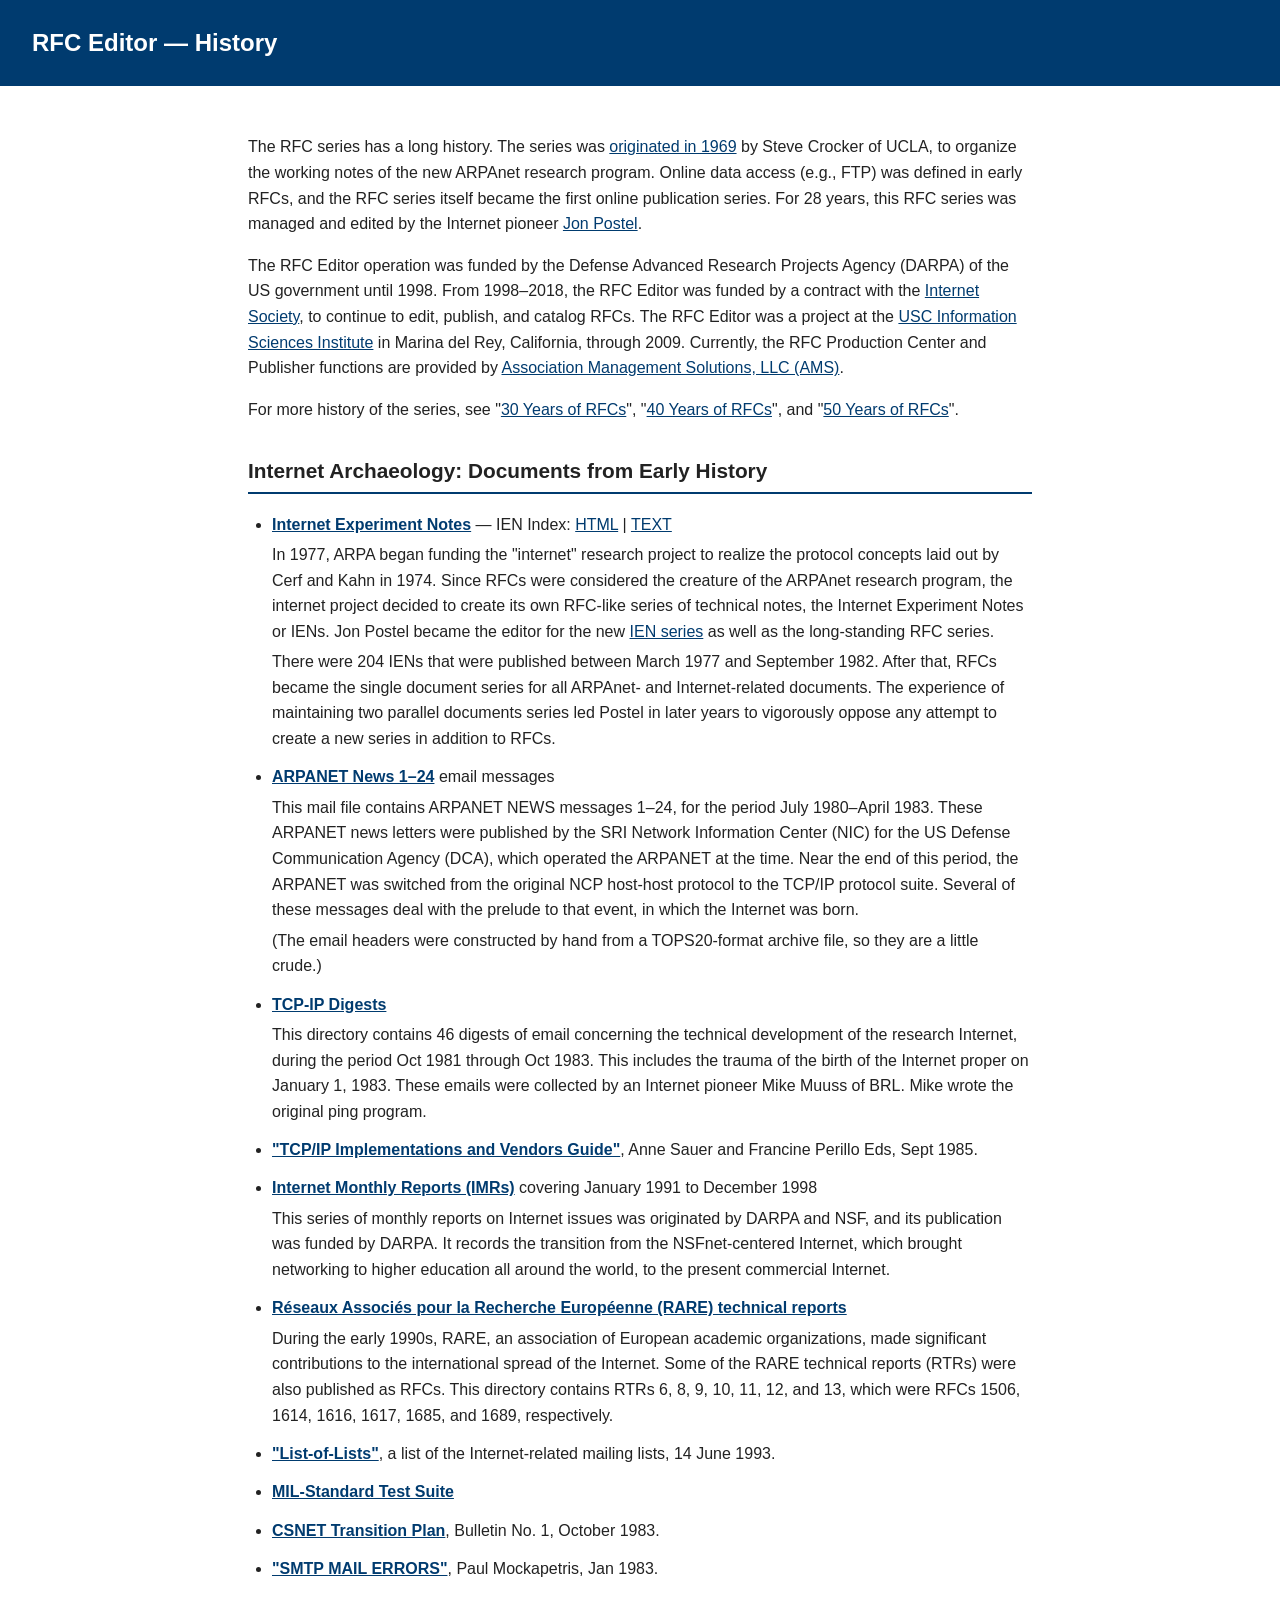
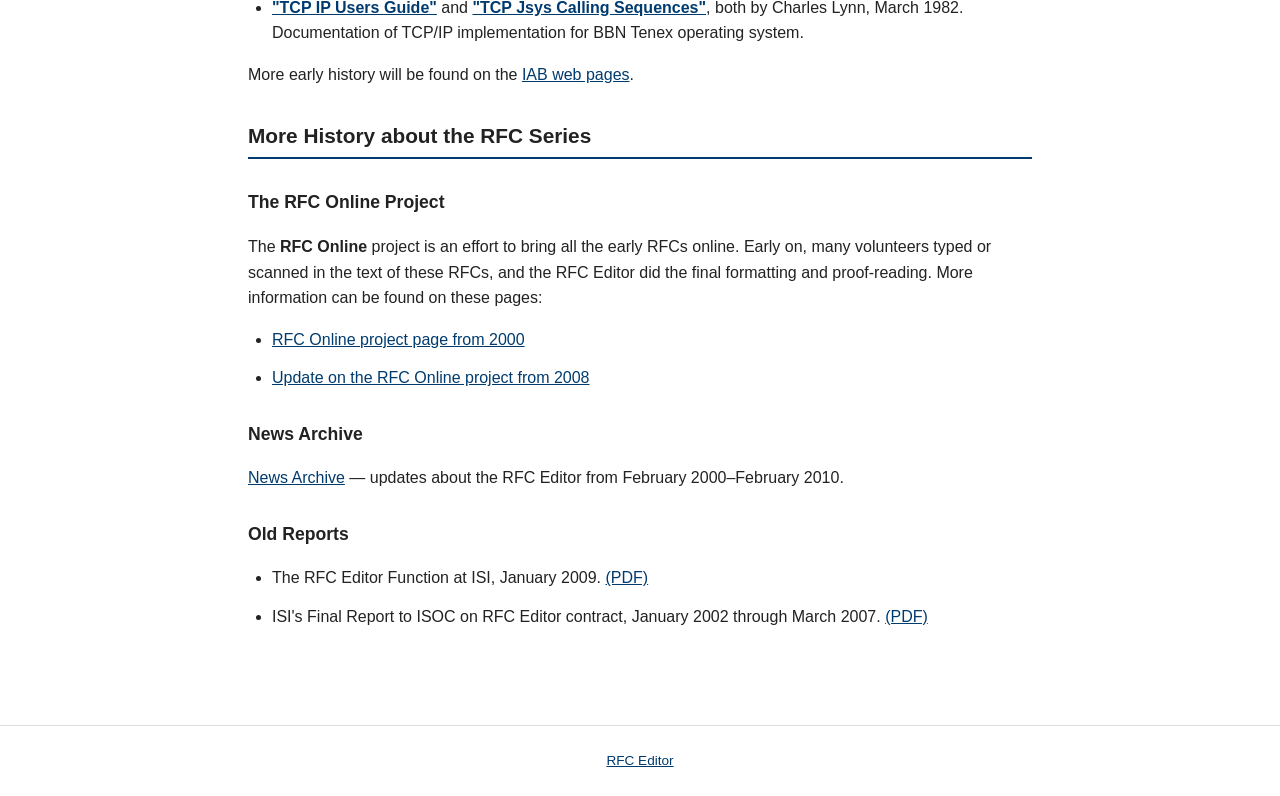
==== index.html @ 2dda4152 "Added frontpage html" ====
<!DOCTYPE html>
<html lang="en">
<head>
<meta charset="UTF-8">
<meta name="viewport" content="width=device-width, initial-scale=1">
<title>History — RFC Editor</title>
<style>
*,*::before,*::after{box-sizing:border-box}
body{margin:0;font-family:-apple-system,BlinkMacSystemFont,"Segoe UI",Roboto,Helvetica,Arial,sans-serif;line-height:1.6;color:#222;background:#fff}
header{background:#003b6f;color:#fff;padding:1.5rem 2rem}
header h1{margin:0;font-size:1.5rem;font-weight:600}
main{max-width:52rem;margin:0 auto;padding:2rem 1.5rem}
h2{font-size:1.3rem;border-bottom:2px solid #003b6f;padding-bottom:.3rem;margin-top:2rem}
h3{font-size:1.1rem;margin-top:1.8rem}
a{color:#003b6f}
a:hover{color:#0066cc}
ul{padding-left:1.5rem}
li{margin-bottom:.8rem}
li p{margin:.3rem 0}
footer{border-top:1px solid #ddd;margin-top:3rem;padding:1.5rem 2rem;text-align:center;font-size:.85rem;color:#666}
</style>
</head>
<body>
<header>
<h1>RFC Editor — History</h1>
</header>
<main>

<p>The RFC series has a long history. The series was <a href="https://www.rfc-editor.org/info/rfc3">originated in 1969</a> by Steve Crocker of UCLA, to organize the working notes of the new ARPAnet research program. Online data access (e.g., FTP) was defined in early RFCs, and the RFC series itself became the first online publication series. For 28 years, this RFC series was managed and edited by the Internet pioneer <a href="https://www.postel.org/remembrances/">Jon Postel</a>.</p>

<p>The RFC Editor operation was funded by the Defense Advanced Research Projects Agency (DARPA) of the US government until 1998. From 1998–2018, the RFC Editor was funded by a contract with the <a href="https://www.isoc.org/">Internet Society</a>, to continue to edit, publish, and catalog RFCs. The RFC Editor was a project at the <a href="https://www.isi.edu/">USC Information Sciences Institute</a> in Marina del Rey, California, through 2009. Currently, the RFC Production Center and Publisher functions are provided by <a href="https://www.amsl.com/">Association Management Solutions, LLC (AMS)</a>.</p>

<p>For more history of the series, see "<a href="https://www.rfc-editor.org/info/rfc2555">30 Years of RFCs</a>", "<a href="https://www.rfc-editor.org/info/rfc5540">40 Years of RFCs</a>", and "<a href="https://www.rfc-editor.org/info/rfc8700">50 Years of RFCs</a>".</p>

<h2>Internet Archaeology: Documents from Early History</h2>

<ul>
<li>
<p><strong><a href="/ien/ien-index.html">Internet Experiment Notes</a></strong> — IEN Index: <a href="/ien/ien-index.html">HTML</a> | <a href="/ien/ien-index.txt">TEXT</a></p>
<p>In 1977, ARPA began funding the "internet" research project to realize the protocol concepts laid out by Cerf and Kahn in 1974. Since RFCs were considered the creature of the ARPAnet research program, the internet project decided to create its own RFC-like series of technical notes, the Internet Experiment Notes or IENs. Jon Postel became the editor for the new <a href="/ien/ien-index.html">IEN series</a> as well as the long-standing RFC series.</p>
<p>There were 204 IENs that were published between March 1977 and September 1982. After that, RFCs became the single document series for all ARPAnet- and Internet-related documents. The experience of maintaining two parallel documents series led Postel in later years to vigorously oppose any attempt to create a new series in addition to RFCs.</p>
</li>

<li>
<p><strong><a href="ARPANET_News.mail">ARPANET News 1–24</a></strong> email messages</p>
<p>This mail file contains ARPANET NEWS messages 1–24, for the period July 1980–April 1983. These ARPANET news letters were published by the SRI Network Information Center (NIC) for the US Defense Communication Agency (DCA), which operated the ARPANET at the time. Near the end of this period, the ARPANET was switched from the original NCP host-host protocol to the TCP/IP protocol suite. Several of these messages deal with the prelude to that event, in which the Internet was born.</p>
<p>(The email headers were constructed by hand from a TOPS20-format archive file, so they are a little crude.)</p>
</li>

<li>
<p><strong><a href="tcp-ip-digest/">TCP-IP Digests</a></strong></p>
<p>This directory contains 46 digests of email concerning the technical development of the research Internet, during the period Oct 1981 through Oct 1983. This includes the trauma of the birth of the Internet proper on January 1, 1983. These emails were collected by an Internet pioneer Mike Muuss of BRL. Mike wrote the original ping program.</p>
</li>

<li>
<p><strong><a href="tcp-ip-implementations.txt.1">"TCP/IP Implementations and Vendors Guide"</a></strong>, Anne Sauer and Francine Perillo Eds, Sept 1985.</p>
</li>

<li>
<p><strong><a href="imr/">Internet Monthly Reports (IMRs)</a></strong> covering January 1991 to December 1998</p>
<p>This series of monthly reports on Internet issues was originated by DARPA and NSF, and its publication was funded by DARPA. It records the transition from the NSFnet-centered Internet, which brought networking to higher education all around the world, to the present commercial Internet.</p>
</li>

<li>
<p><strong><a href="RAREreports/">Réseaux Associés pour la Recherche Européenne (RARE) technical reports</a></strong></p>
<p>During the early 1990s, RARE, an association of European academic organizations, made significant contributions to the international spread of the Internet. Some of the RARE technical reports (RTRs) were also published as RFCs. This directory contains RTRs 6, 8, 9, 10, 11, 12, and 13, which were RFCs 1506, 1614, 1616, 1617, 1685, and 1689, respectively.</p>
</li>

<li><p><strong><a href="internet-list-of-lists">"List-of-Lists"</a></strong>, a list of the Internet-related mailing lists, 14 June 1993.</p></li>

<li><p><strong><a href="mil-std-tests/">MIL-Standard Test Suite</a></strong></p></li>

<li><p><strong><a href="csnet-transition-bulletin.n1.1">CSNET Transition Plan</a></strong>, Bulletin No. 1, October 1983.</p></li>

<li><p><strong><a href="smtp-mail-errors">"SMTP MAIL ERRORS"</a></strong>, Paul Mockapetris, Jan 1983.</p></li>

<li><p><strong><a href="tcp-ip.txt">"TCP IP Users Guide"</a></strong> and <strong><a href="tcp-jsys.txt">"TCP Jsys Calling Sequences"</a></strong>, both by Charles Lynn, March 1982. Documentation of TCP/IP implementation for BBN Tenex operating system.</p></li>
</ul>

<p>More early history will be found on the <a href="https://www.iab.org/about/history/">IAB web pages</a>.</p>

<h2>More History about the RFC Series</h2>

<h3>The RFC Online Project</h3>

<p>The <strong>RFC Online</strong> project is an effort to bring all the early RFCs online. Early on, many volunteers typed or scanned in the text of these RFCs, and the RFC Editor did the final formatting and proof-reading. More information can be found on these pages:</p>

<ul>
<li><a href="https://www.rfc-editor.org/old/rfc-online-2000.html">RFC Online project page from 2000</a></li>
<li><a href="https://www.rfc-editor.org/old/rfc-online-2008.html">Update on the RFC Online project from 2008</a></li>
</ul>

<h3>News Archive</h3>
<p><a href="https://www.rfc-editor.org/old/news-archive.html">News Archive</a> — updates about the RFC Editor from February 2000–February 2010.</p>

<h3>Old Reports</h3>
<ul>
<li>The RFC Editor Function at ISI, January 2009. <a href="https://www.rfc-editor.org/materials/RFCeditor.at.ISI.pdf">(PDF)</a></li>
<li>ISI's Final Report to ISOC on RFC Editor contract, January 2002 through March 2007. <a href="https://www.rfc-editor.org/materials/FinalReport-CY2002-Mar2007.pdf">(PDF)</a></li>
</ul>


</main>
<footer>
<a href="https://www.rfc-editor.org/">RFC Editor</a>
</footer>
</body>
</html>
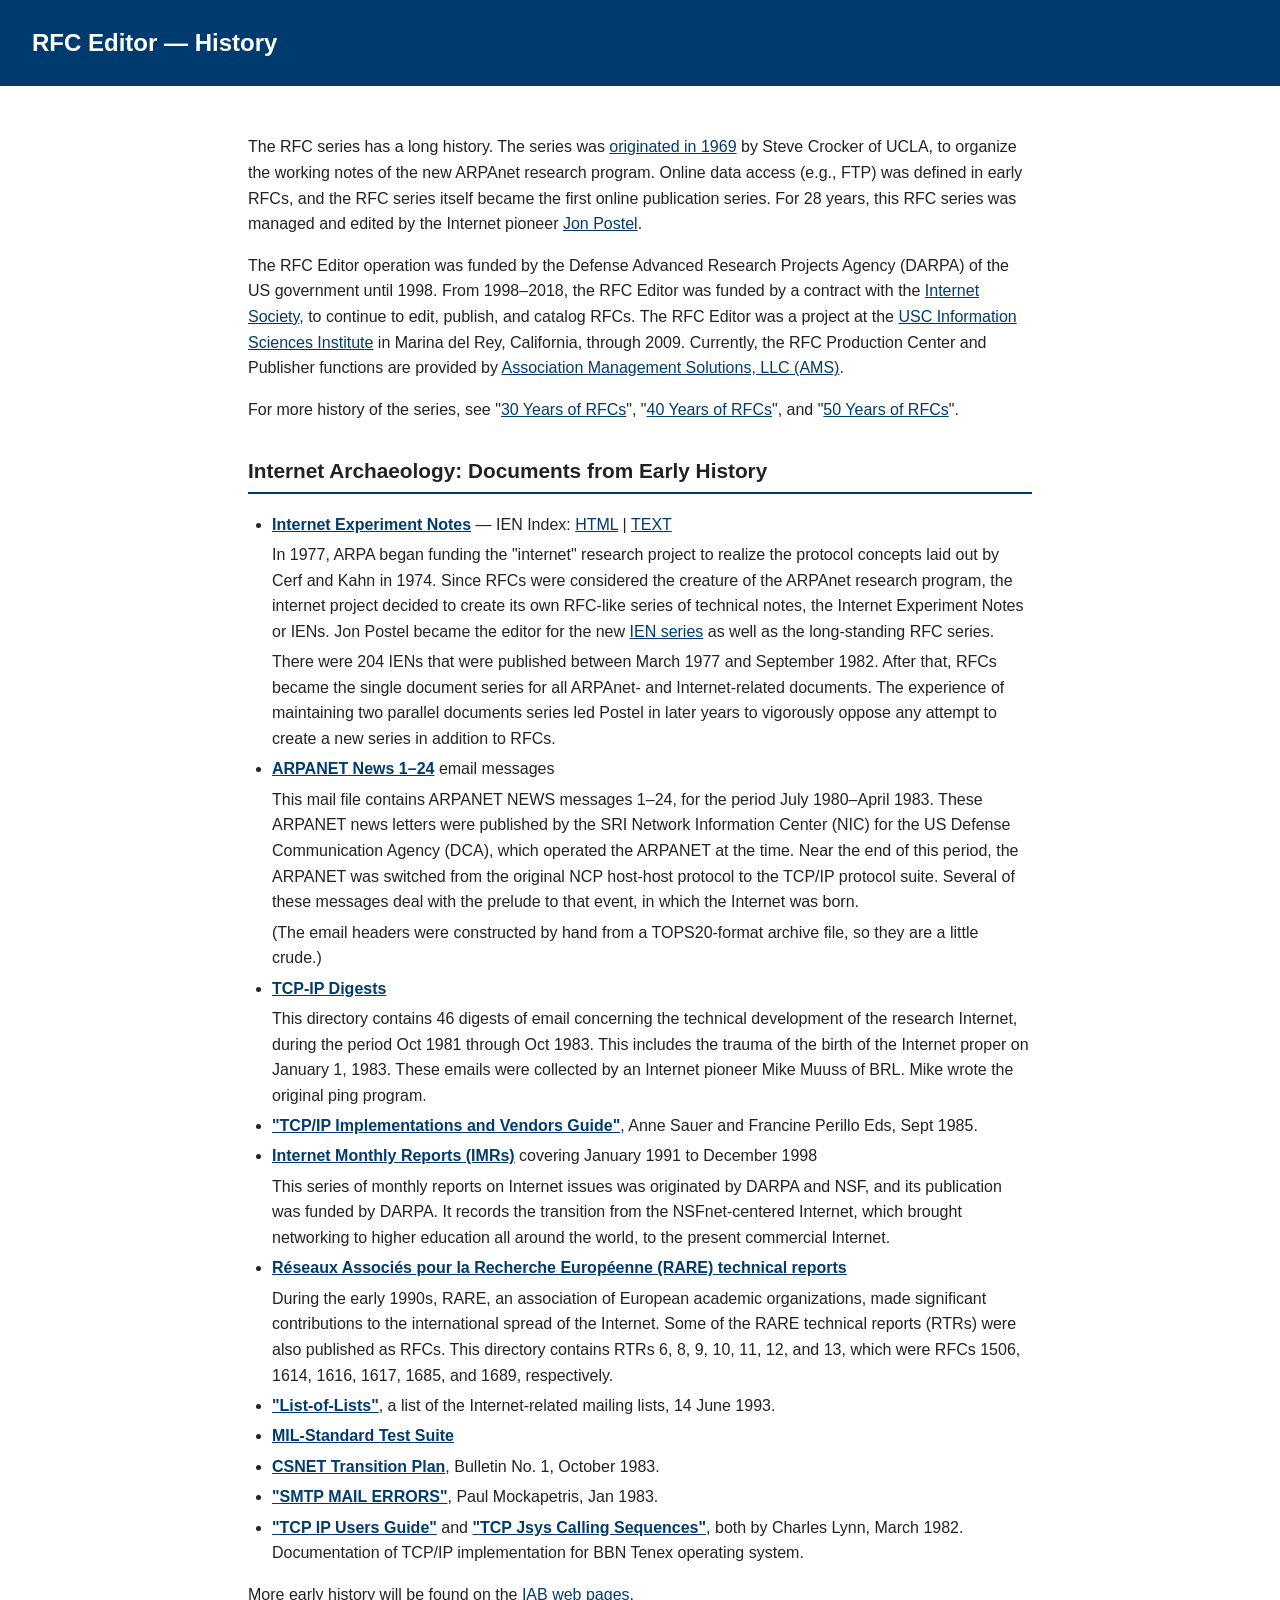
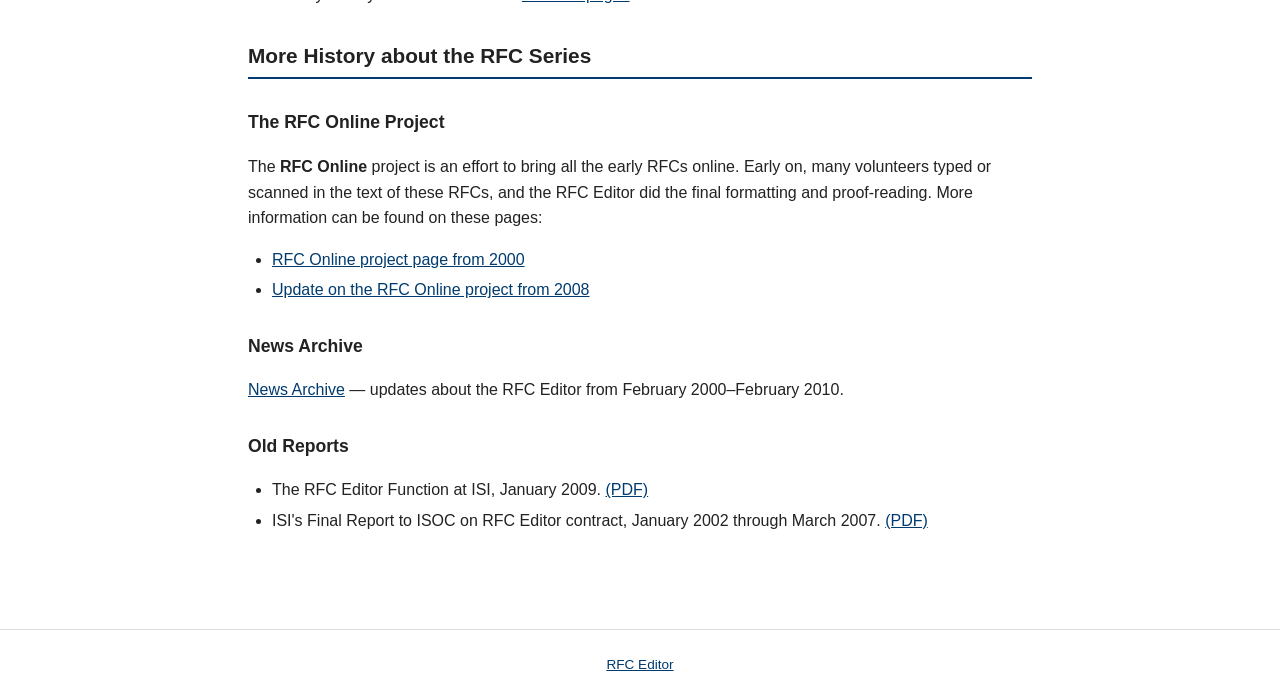
==== commit e5695924: "feat: added style.css and index pages for content" ====
--- a/index.html
+++ b/index.html
@@ -4,21 +4,7 @@
 <meta charset="UTF-8">
 <meta name="viewport" content="width=device-width, initial-scale=1">
 <title>History — RFC Editor</title>
-<style>
-*,*::before,*::after{box-sizing:border-box}
-body{margin:0;font-family:-apple-system,BlinkMacSystemFont,"Segoe UI",Roboto,Helvetica,Arial,sans-serif;line-height:1.6;color:#222;background:#fff}
-header{background:#003b6f;color:#fff;padding:1.5rem 2rem}
-header h1{margin:0;font-size:1.5rem;font-weight:600}
-main{max-width:52rem;margin:0 auto;padding:2rem 1.5rem}
-h2{font-size:1.3rem;border-bottom:2px solid #003b6f;padding-bottom:.3rem;margin-top:2rem}
-h3{font-size:1.1rem;margin-top:1.8rem}
-a{color:#003b6f}
-a:hover{color:#0066cc}
-ul{padding-left:1.5rem}
-li{margin-bottom:.8rem}
-li p{margin:.3rem 0}
-footer{border-top:1px solid #ddd;margin-top:3rem;padding:1.5rem 2rem;text-align:center;font-size:.85rem;color:#666}
-</style>
+<link rel="stylesheet" href="style.css">
 </head>
 <body>
 <header>
--- a/style.css
+++ b/style.css
@@ -0,0 +1,13 @@
+*,*::before,*::after{box-sizing:border-box}
+body{margin:0;font-family:-apple-system,BlinkMacSystemFont,"Segoe UI",Roboto,Helvetica,Arial,sans-serif;line-height:1.6;color:#222;background:#fff}
+header{background:#003b6f;color:#fff;padding:1.5rem 2rem}
+header h1{margin:0;font-size:1.5rem;font-weight:600}
+main{max-width:52rem;margin:0 auto;padding:2rem 1.5rem}
+h2{font-size:1.3rem;border-bottom:2px solid #003b6f;padding-bottom:.3rem;margin-top:2rem}
+h3{font-size:1.1rem;margin-top:1.8rem}
+a{color:#003b6f}
+a:hover{color:#0066cc}
+ul{padding-left:1.5rem}
+li{margin-bottom:.3rem}
+li p{margin:.3rem 0}
+footer{border-top:1px solid #ddd;margin-top:3rem;padding:1.5rem 2rem;text-align:center;font-size:.85rem;color:#666}
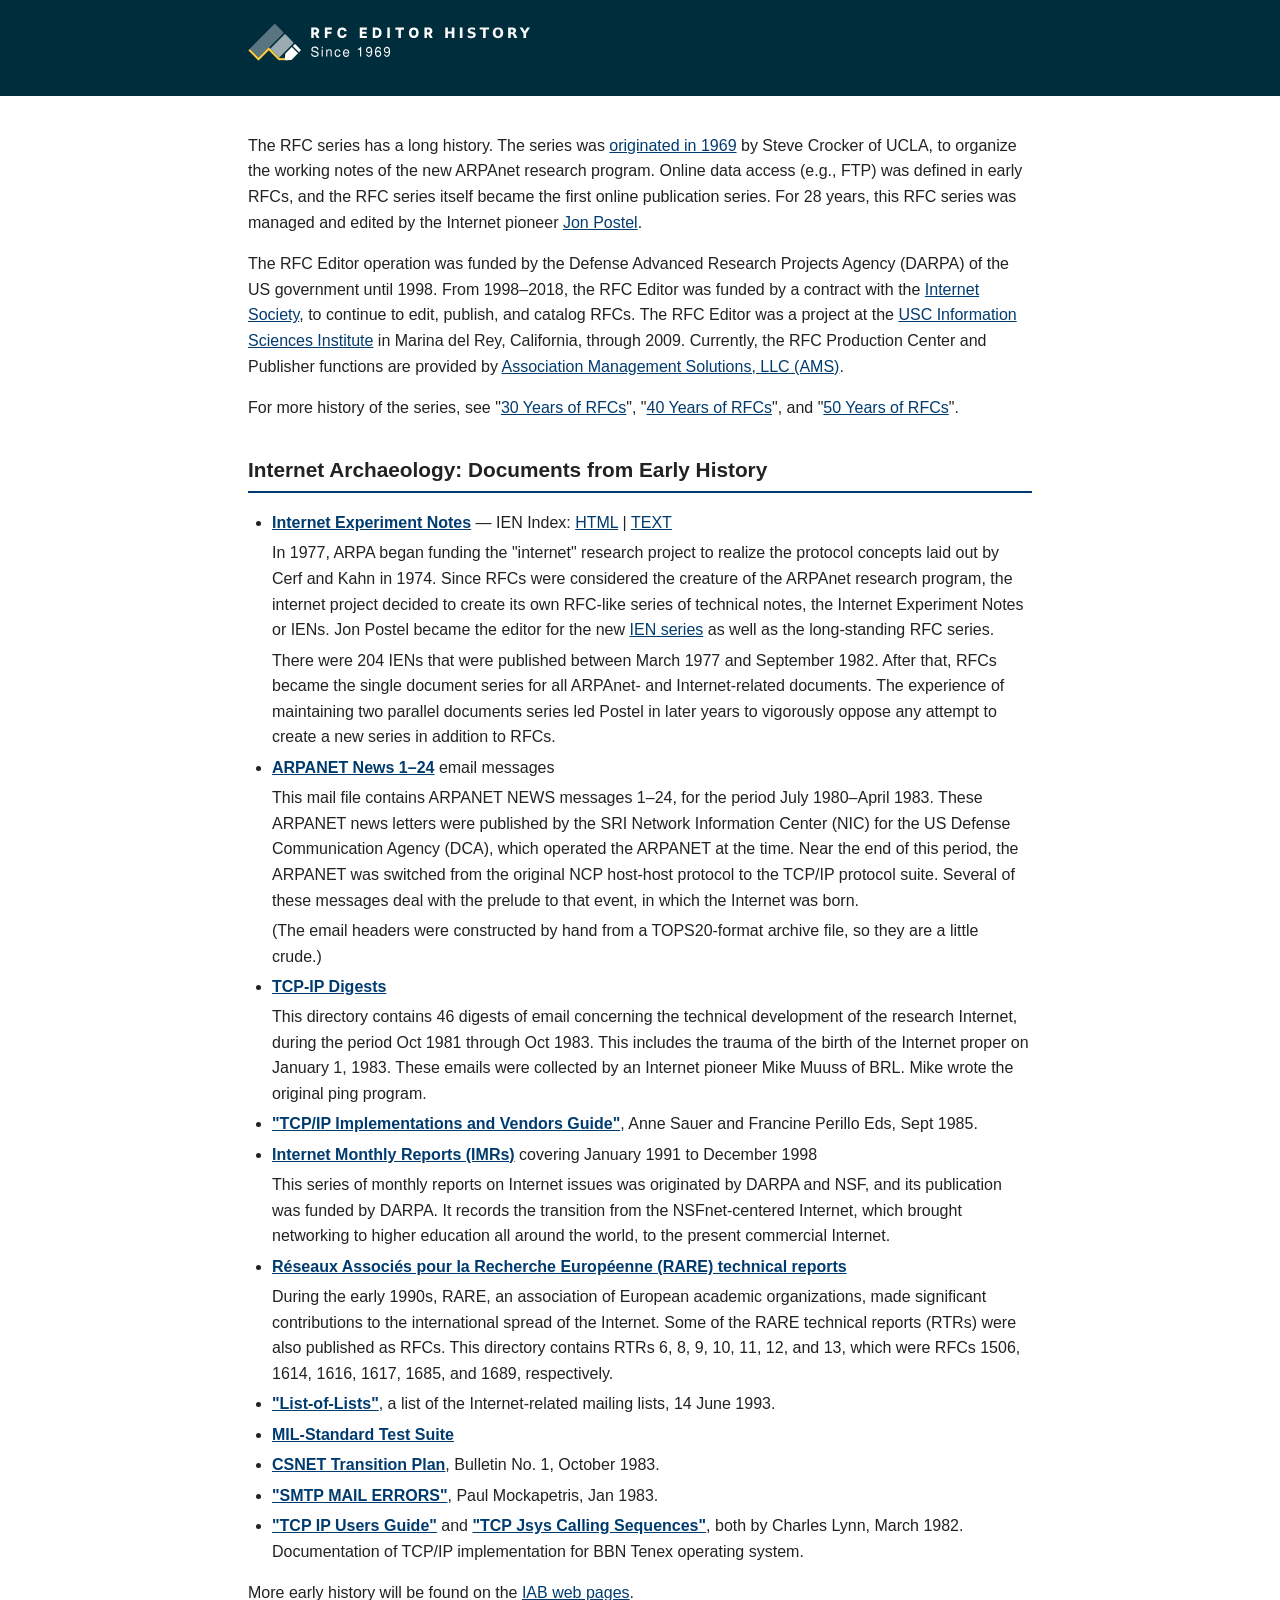
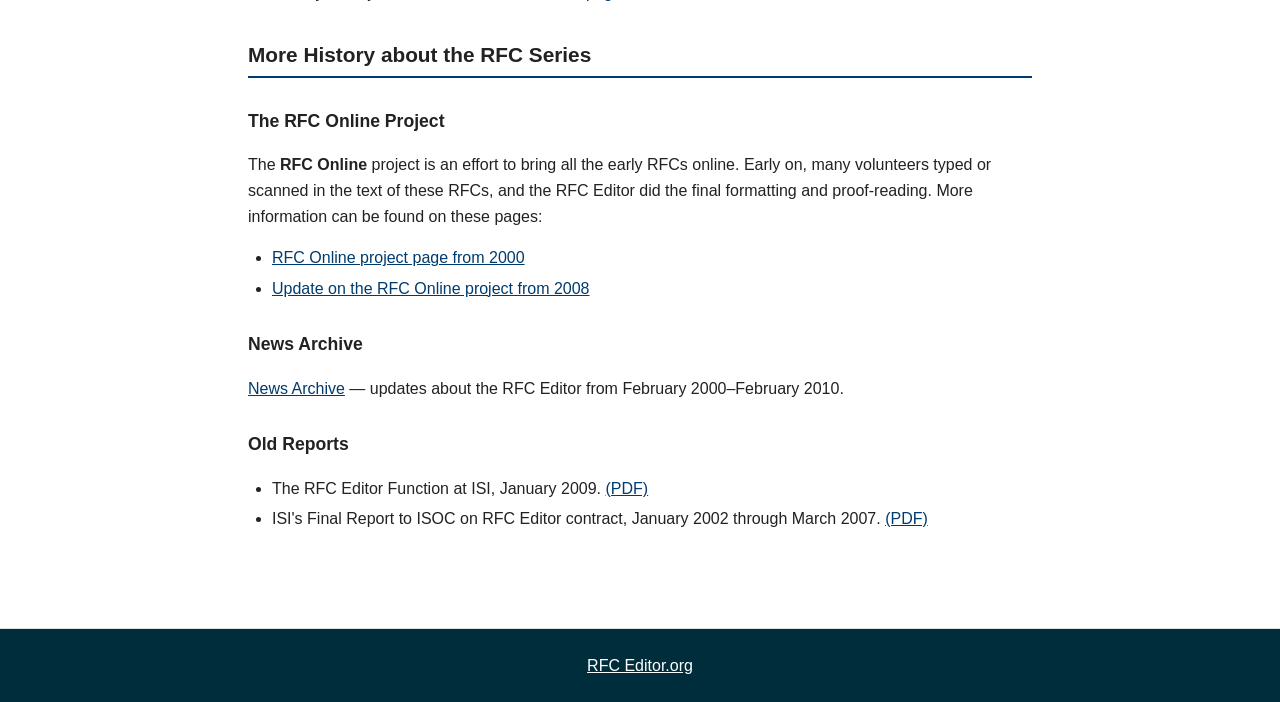
==== commit 3b83565d: "feat: rfc-editor index.html header/footer" ====
--- a/index.html
+++ b/index.html
@@ -8,7 +8,9 @@
 </head>
 <body>
 <header>
-<h1>RFC Editor — History</h1>
+  <h1>
+    <img src="./logo.svg" alt="RFC Editor History: Since 1969">
+  </h1>
 </header>
 <main>
 
@@ -17,6 +19,7 @@
 <p>The RFC Editor operation was funded by the Defense Advanced Research Projects Agency (DARPA) of the US government until 1998. From 1998–2018, the RFC Editor was funded by a contract with the <a href="https://www.isoc.org/">Internet Society</a>, to continue to edit, publish, and catalog RFCs. The RFC Editor was a project at the <a href="https://www.isi.edu/">USC Information Sciences Institute</a> in Marina del Rey, California, through 2009. Currently, the RFC Production Center and Publisher functions are provided by <a href="https://www.amsl.com/">Association Management Solutions, LLC (AMS)</a>.</p>
 
 <p>For more history of the series, see "<a href="https://www.rfc-editor.org/info/rfc2555">30 Years of RFCs</a>", "<a href="https://www.rfc-editor.org/info/rfc5540">40 Years of RFCs</a>", and "<a href="https://www.rfc-editor.org/info/rfc8700">50 Years of RFCs</a>".</p>
+
 
 <h2>Internet Archaeology: Documents from Early History</h2>
 
@@ -88,7 +91,7 @@
 
 </main>
 <footer>
-<a href="https://www.rfc-editor.org/">RFC Editor</a>
+    <a href="https://www.rfc-editor.org/">RFC Editor.org</a>
 </footer>
 </body>
 </html>
--- a/style.css
+++ b/style.css
@@ -1,13 +1,78 @@
-*,*::before,*::after{box-sizing:border-box}
-body{margin:0;font-family:-apple-system,BlinkMacSystemFont,"Segoe UI",Roboto,Helvetica,Arial,sans-serif;line-height:1.6;color:#222;background:#fff}
-header{background:#003b6f;color:#fff;padding:1.5rem 2rem}
-header h1{margin:0;font-size:1.5rem;font-weight:600}
-main{max-width:52rem;margin:0 auto;padding:2rem 1.5rem}
-h2{font-size:1.3rem;border-bottom:2px solid #003b6f;padding-bottom:.3rem;margin-top:2rem}
-h3{font-size:1.1rem;margin-top:1.8rem}
-a{color:#003b6f}
-a:hover{color:#0066cc}
-ul{padding-left:1.5rem}
-li{margin-bottom:.3rem}
-li p{margin:.3rem 0}
-footer{border-top:1px solid #ddd;margin-top:3rem;padding:1.5rem 2rem;text-align:center;font-size:.85rem;color:#666}
+*,
+*::before,
+*::after {
+    box-sizing: border-box
+}
+
+body {
+    margin: 0;
+    font-family: -apple-system, BlinkMacSystemFont, "Segoe UI", Roboto, Helvetica, Arial, sans-serif;
+    line-height: 1.6;
+    color: #222;
+    background: #fff
+}
+
+header {
+    background: #002d3c;
+    color: #fff;
+    padding: 1.5rem 2rem
+}
+
+header h1 {
+    margin: 0 auto;
+    font-size: 1.5rem;
+    font-weight: 600;
+    max-width: 52rem;
+    padding: 0 1.5rem
+}
+
+main {
+    max-width: 52rem;
+    margin: 0 auto;
+    padding: 1.3rem 1.5rem 2rem 1.5rem
+}
+
+h2 {
+    font-size: 1.3rem;
+    border-bottom: 2px solid #003b6f;
+    padding-bottom: .3rem;
+    margin-top: 2rem
+}
+
+h3 {
+    font-size: 1.1rem;
+    margin-top: 1.8rem
+}
+
+a {
+    color: #003b6f
+}
+
+a:hover {
+    color: #0066cc
+}
+
+ul {
+    padding-left: 1.5rem
+}
+
+li {
+    margin-bottom: .3rem
+}
+
+li p {
+    margin: .3rem 0
+}
+
+footer {
+    background: #002d3c;
+    border-top: 1px solid #ddd;
+    margin-top: 3rem;
+    padding: 1.5rem 2rem;
+    text-align: center;
+    color: #fff;
+}
+
+footer a {
+    color: #fff;
+}
